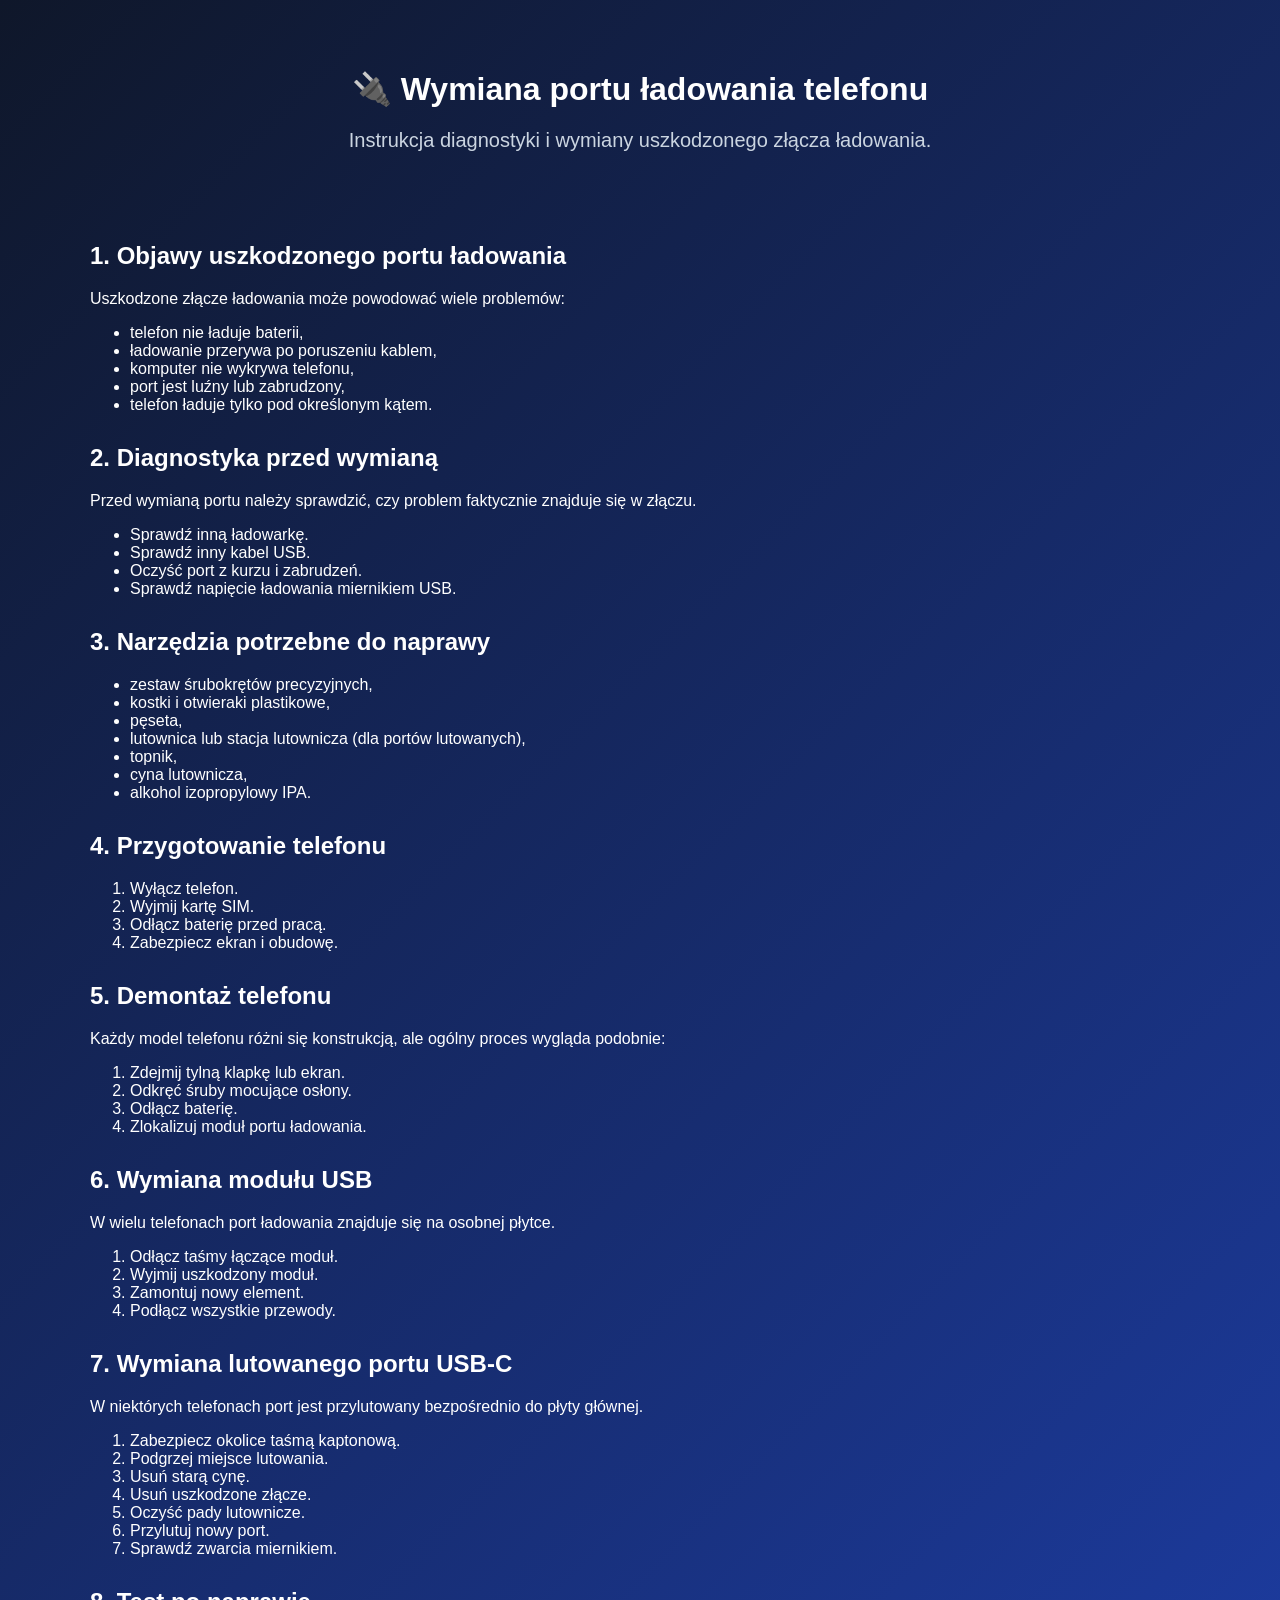
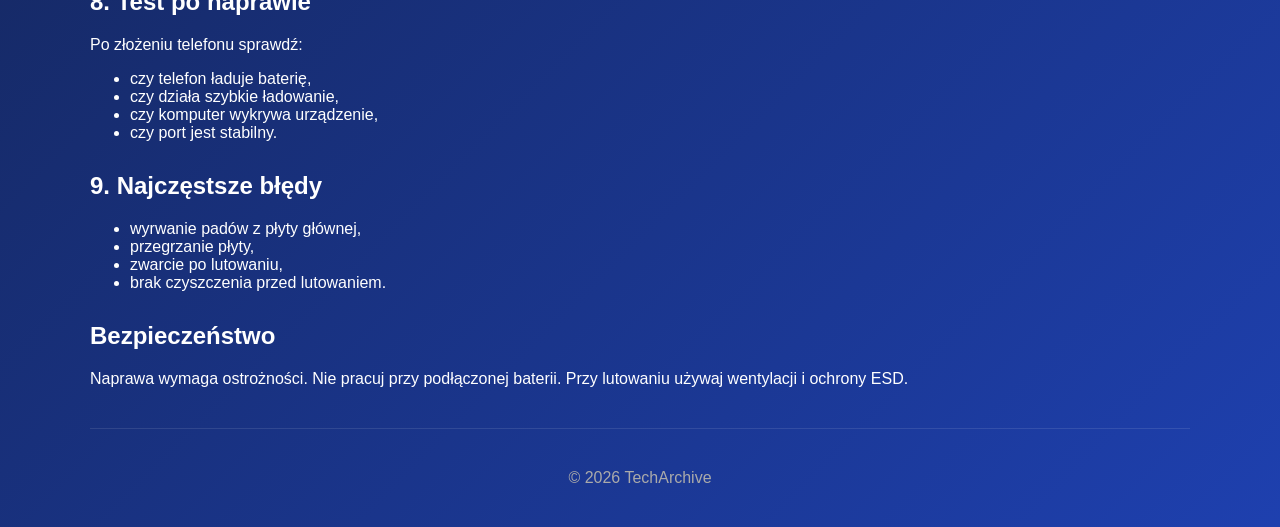
==== advance-mode-repair-usb-c.html @ cb24d36d "Add guide for USB-C charging port replacement This HTML file provides a comprehensive guide for diag" ====
<!DOCTYPE html>
<html lang="pl">
<head>

<meta charset="UTF-8">
<meta name="viewport" content="width=device-width, initial-scale=1.0">

<title>Wymiana portu ładowania telefonu | TechArchive</title>

<link rel="stylesheet" href="style.css">

</head>

<body>

<header>
<h1>🔌 Wymiana portu ładowania telefonu</h1>
<p>Instrukcja diagnostyki i wymiany uszkodzonego złącza ładowania.</p>
</header>


<main class="article">

<h2>1. Objawy uszkodzonego portu ładowania</h2>

<p>
Uszkodzone złącze ładowania może powodować wiele problemów:
</p>

<ul>
<li>telefon nie ładuje baterii,</li>
<li>ładowanie przerywa po poruszeniu kablem,</li>
<li>komputer nie wykrywa telefonu,</li>
<li>port jest luźny lub zabrudzony,</li>
<li>telefon ładuje tylko pod określonym kątem.</li>
</ul>


<h2>2. Diagnostyka przed wymianą</h2>

<p>
Przed wymianą portu należy sprawdzić, czy problem faktycznie znajduje się w złączu.
</p>

<ul>
<li>Sprawdź inną ładowarkę.</li>
<li>Sprawdź inny kabel USB.</li>
<li>Oczyść port z kurzu i zabrudzeń.</li>
<li>Sprawdź napięcie ładowania miernikiem USB.</li>
</ul>


<h2>3. Narzędzia potrzebne do naprawy</h2>

<ul>
<li>zestaw śrubokrętów precyzyjnych,</li>
<li>kostki i otwieraki plastikowe,</li>
<li>pęseta,</li>
<li>lutownica lub stacja lutownicza (dla portów lutowanych),</li>
<li>topnik,</li>
<li>cyna lutownicza,</li>
<li>alkohol izopropylowy IPA.</li>
</ul>


<h2>4. Przygotowanie telefonu</h2>

<ol>
<li>Wyłącz telefon.</li>
<li>Wyjmij kartę SIM.</li>
<li>Odłącz baterię przed pracą.</li>
<li>Zabezpiecz ekran i obudowę.</li>
</ol>


<h2>5. Demontaż telefonu</h2>

<p>
Każdy model telefonu różni się konstrukcją, ale ogólny proces wygląda podobnie:
</p>

<ol>
<li>Zdejmij tylną klapkę lub ekran.</li>
<li>Odkręć śruby mocujące osłony.</li>
<li>Odłącz baterię.</li>
<li>Zlokalizuj moduł portu ładowania.</li>
</ol>


<h2>6. Wymiana modułu USB</h2>

<p>
W wielu telefonach port ładowania znajduje się na osobnej płytce.
</p>

<ol>
<li>Odłącz taśmy łączące moduł.</li>
<li>Wyjmij uszkodzony moduł.</li>
<li>Zamontuj nowy element.</li>
<li>Podłącz wszystkie przewody.</li>
</ol>


<h2>7. Wymiana lutowanego portu USB-C</h2>

<p>
W niektórych telefonach port jest przylutowany bezpośrednio do płyty głównej.
</p>

<ol>
<li>Zabezpiecz okolice taśmą kaptonową.</li>
<li>Podgrzej miejsce lutowania.</li>
<li>Usuń starą cynę.</li>
<li>Usuń uszkodzone złącze.</li>
<li>Oczyść pady lutownicze.</li>
<li>Przylutuj nowy port.</li>
<li>Sprawdź zwarcia miernikiem.</li>
</ol>


<h2>8. Test po naprawie</h2>

<p>
Po złożeniu telefonu sprawdź:
</p>

<ul>
<li>czy telefon ładuje baterię,</li>
<li>czy działa szybkie ładowanie,</li>
<li>czy komputer wykrywa urządzenie,</li>
<li>czy port jest stabilny.</li>
</ul>


<h2>9. Najczęstsze błędy</h2>

<ul>
<li>wyrwanie padów z płyty głównej,</li>
<li>przegrzanie płyty,</li>
<li>zwarcie po lutowaniu,</li>
<li>brak czyszczenia przed lutowaniem.</li>
</ul>


<h2>Bezpieczeństwo</h2>

<p>
Naprawa wymaga ostrożności. Nie pracuj przy podłączonej baterii.
Przy lutowaniu używaj wentylacji i ochrony ESD.
</p>


<footer>
© 2026 TechArchive
</footer>


</main>

</body>
</html>
---- style.css ----
/* ==========================
   TECHARCHIVE STYLE
   ========================== */


* {

    box-sizing:border-box;

}



body {

    margin:0;

    font-family:
    "Segoe UI",
    Arial,
    sans-serif;

    background:
    linear-gradient(135deg,#0f172a,#1e40af);

    color:white;

    min-height:100vh;

}



/* ==========================
   HEADER
========================== */


header {

    text-align:center;

    padding:40px 20px;

}



.logo {

    font-size:42px;

    font-weight:bold;

}



header p {

    color:#cbd5e1;

    font-size:20px;

}



#search {

    width:80%;

    max-width:600px;

    padding:15px 20px;

    border-radius:15px;

    border:none;

    font-size:18px;

}



#search:focus {

    outline:none;

    box-shadow:

    0 0 0 4px rgba(96,165,250,0.4);

}



/* ==========================
   MAIN
========================== */


main {

    width:90%;

    max-width:1100px;

    margin:auto;

}



h1,h2 {

    margin-top:30px;

}



/* ==========================
   KATEGORIE
========================== */


.categories {

    display:flex;

    gap:15px;

    flex-wrap:wrap;

}



.categories button {

    background:
    rgba(255,255,255,0.15);

    color:white;

    border:none;

    padding:15px 25px;

    border-radius:15px;

    cursor:pointer;

    font-size:16px;

}



.categories button:hover {

    background:
    rgba(255,255,255,0.3);

}



/* ==========================
   KARTY INSTRUKCJI
========================== */


#manuals {

    display:grid;

    grid-template-columns:
    repeat(auto-fit,minmax(280px,1fr));

    gap:20px;

}



.card {

    background:
    rgba(255,255,255,0.12);

    backdrop-filter:blur(10px);

    padding:25px;

    border-radius:20px;

    box-shadow:
    0 10px 30px rgba(0,0,0,0.3);

    transition:0.3s;

    border:
    1px solid rgba(255,255,255,0.1);

}



.card:hover {

    transform:translateY(-8px);

    background:
    rgba(255,255,255,0.18);

}



.card h3 {

    margin-top:0;

}



.card p {

    color:#ddd;

}



.card a {

    display:inline-block;

    margin-top:15px;

    background:#22c55e;

    color:white;

    text-decoration:none;

    padding:12px 25px;

    border-radius:12px;

    font-weight:bold;

}



.card a:hover {

    background:#16a34a;

}



/* ==========================
   MANUAL CONTENT
========================== */


#content {

    background:
    rgba(0,0,0,0.25);

    padding:30px;

    border-radius:20px;

    margin-top:30px;

    line-height:1.7;

    font-size:18px;

}



#content h1 {

    font-size:38px;

    color:#93c5fd;

}



#content h2 {

    color:#60a5fa;

    margin-top:35px;

}



#content ul,
#content ol {

    padding-left:35px;

}



#content li {

    margin:8px;

}



#content strong {

    color:#22c55e;

}



/* ==========================
   MARKDOWN ELEMENTS
========================== */


#content img,
.manual-image {

    width:100%;

    max-width:800px;

    border-radius:20px;

    margin:20px 0;

}



#content code {

    background:#020617;

    padding:5px 10px;

    border-radius:8px;

}



pre {

    background:#020617;

    padding:20px;

    border-radius:15px;

    overflow:auto;

}



blockquote {

    background:
    rgba(255,255,255,0.08);

    border-left:
    5px solid #22c55e;

    padding:15px 20px;

    border-radius:10px;

}



/* ==========================
   POZIOM TRUDNOŚCI
========================== */


.level {

    display:inline-block;

    padding:6px 15px;

    border-radius:20px;

    font-size:14px;

    margin-top:10px;

}



.easy {

    background:#22c55e;

}



.medium {

    background:#eab308;

    color:black;

}



.hard {

    background:#ef4444;

}



/* ==========================
   NARZĘDZIA
========================== */


.tools {

    background:
    rgba(255,255,255,0.08);

    padding:20px;

    border-radius:15px;

}



.tools li {

    margin:10px;

}



/* ==========================
   TABELKI
========================== */


table {

    width:100%;

    border-collapse:collapse;

    margin:20px 0;

}



td,th {

    padding:12px;

    border-bottom:
    1px solid rgba(255,255,255,0.2);

}



/* ==========================
   OSTRZEŻENIA
========================== */


.warning {

    background:#7f1d1d;

    padding:20px;

    border-radius:15px;

    border-left:
    6px solid #ef4444;

}



.info {

    background:#1e3a8a;

    padding:20px;

    border-radius:15px;

    border-left:
    6px solid #60a5fa;

}



/* ==========================
   IKONY
========================== */


.category-icon {

    font-size:35px;

    display:block;

    margin-bottom:10px;

}



/* ==========================
   POWRÓT
========================== */


.back {

    display:inline-block;

    margin-top:20px;

    background:#2563eb;

    padding:12px 25px;

    border-radius:12px;

    text-decoration:none;

}



.back:hover {

    background:#1d4ed8;

}



/* ==========================
   STOPKA
========================== */


footer {

    text-align:center;

    color:#aaa;

    padding:40px;

    margin-top:40px;

    border-top:

    1px solid rgba(255,255,255,0.1);

}



/* ==========================
   MOBILE
========================== */


@media(max-width:600px){


.logo {

    font-size:32px;

}


#content {

    padding:20px;

}


.categories {

    flex-direction:column;

}


}
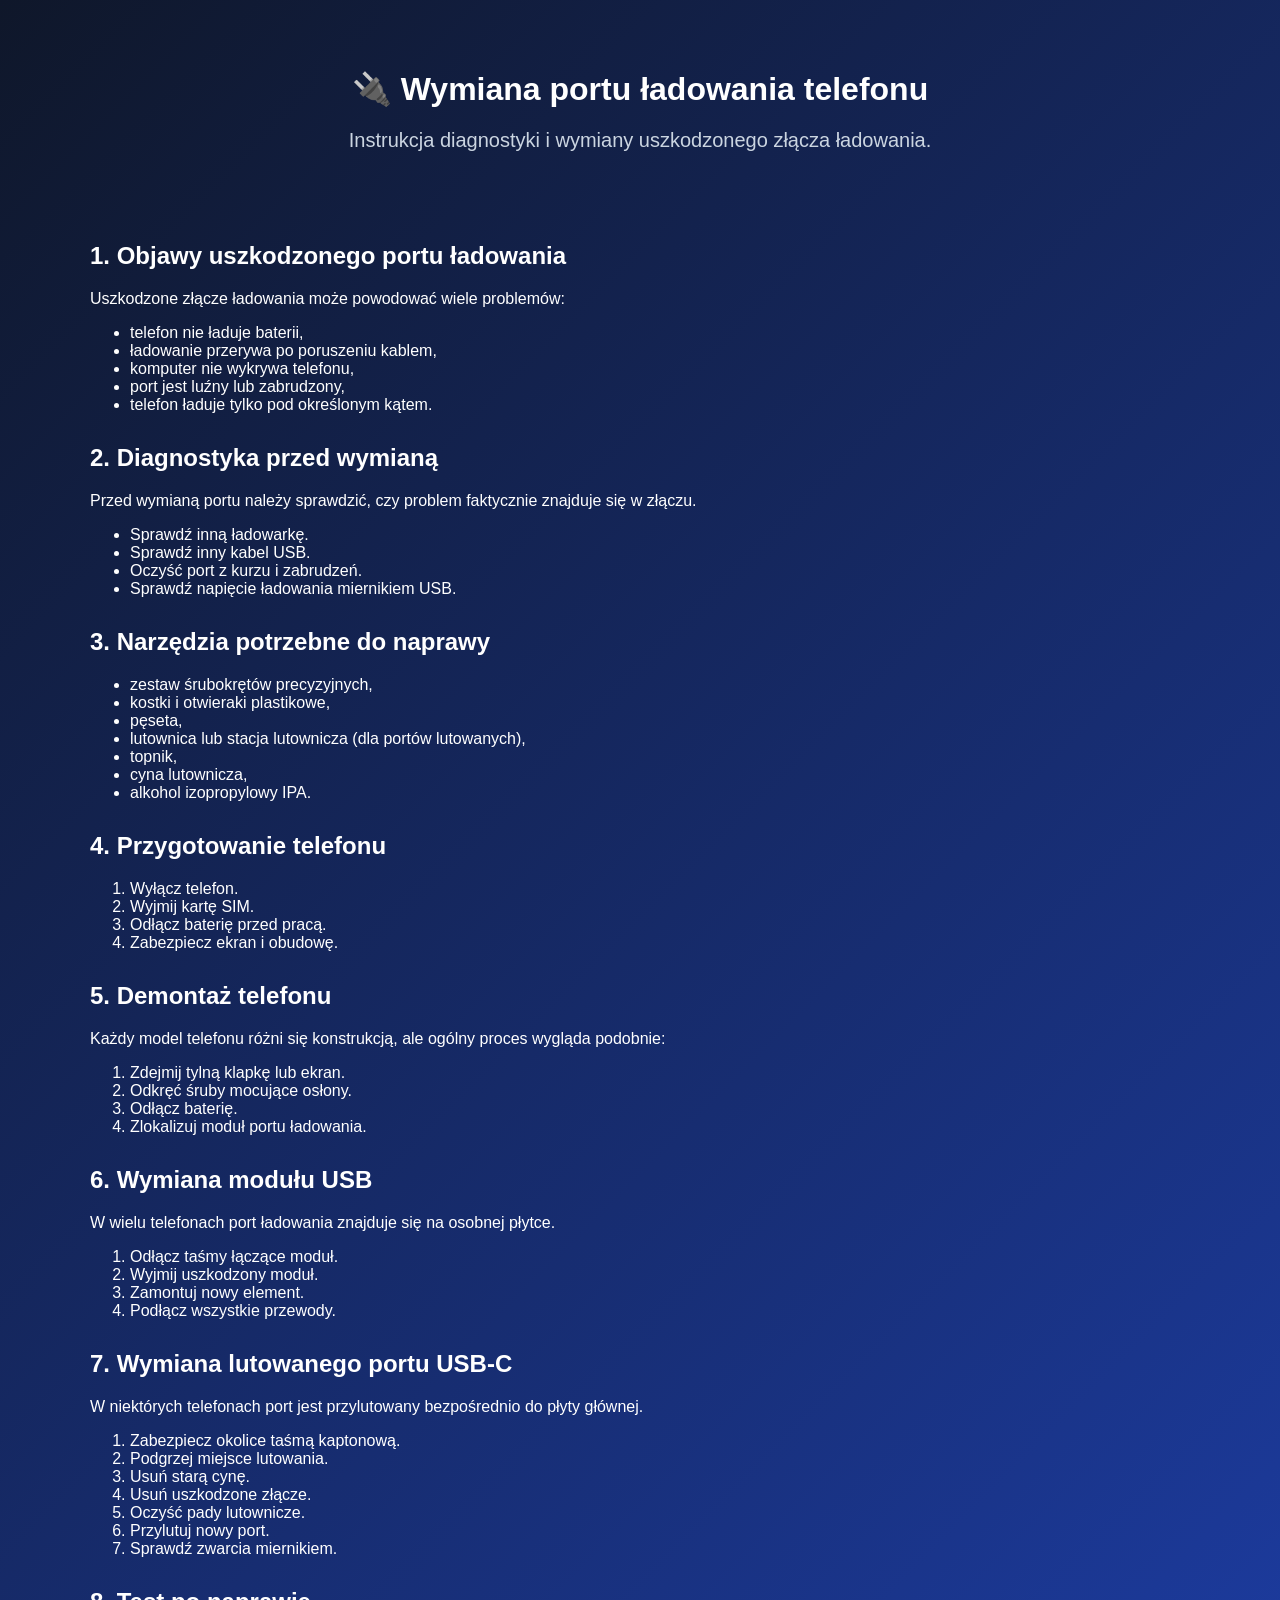
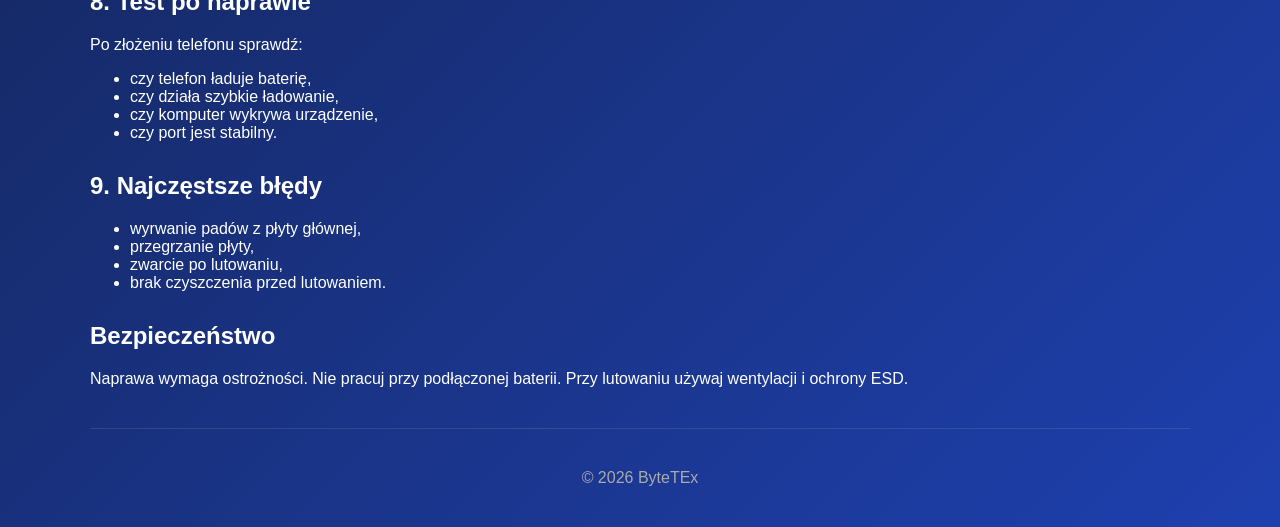
==== commit 3facbbc9: "Add files via upload" ====
--- a/advance-mode-repair-usb-c.html
+++ b/advance-mode-repair-usb-c.html
@@ -6,7 +6,7 @@
 <meta charset="UTF-8">
 <meta name="viewport" content="width=device-width, initial-scale=1.0">
 
-<title>Wymiana portu ładowania telefonu | TechArchive</title>
+<title>Wymiana portu ładowania telefonu | ByteTEx</title>
 
 <link rel="stylesheet" href="style.css">
 
@@ -152,7 +152,7 @@
 
 
 <footer>
-© 2026 TechArchive
+© 2026 ByteTEx
 </footer>
 
 
--- a/style.css
+++ b/style.css
@@ -1,5 +1,5 @@
 /* ==========================
-   TECHARCHIVE STYLE
+   ByteTEx STYLE
    ========================== */
 
 
@@ -138,7 +138,8 @@
 
 
 
-.categories button {
+.categories button,
+.categories a {
 
     background:
     rgba(255,255,255,0.15);
@@ -155,17 +156,21 @@
 
     font-size:16px;
 
-}
-
-
-
-.categories button:hover {
+    text-decoration:none;
+
+    display:inline-block;
+
+}
+
+
+
+.categories button:hover,
+.categories a:hover {
 
     background:
     rgba(255,255,255,0.3);
 
 }
-
 
 
 /* ==========================
